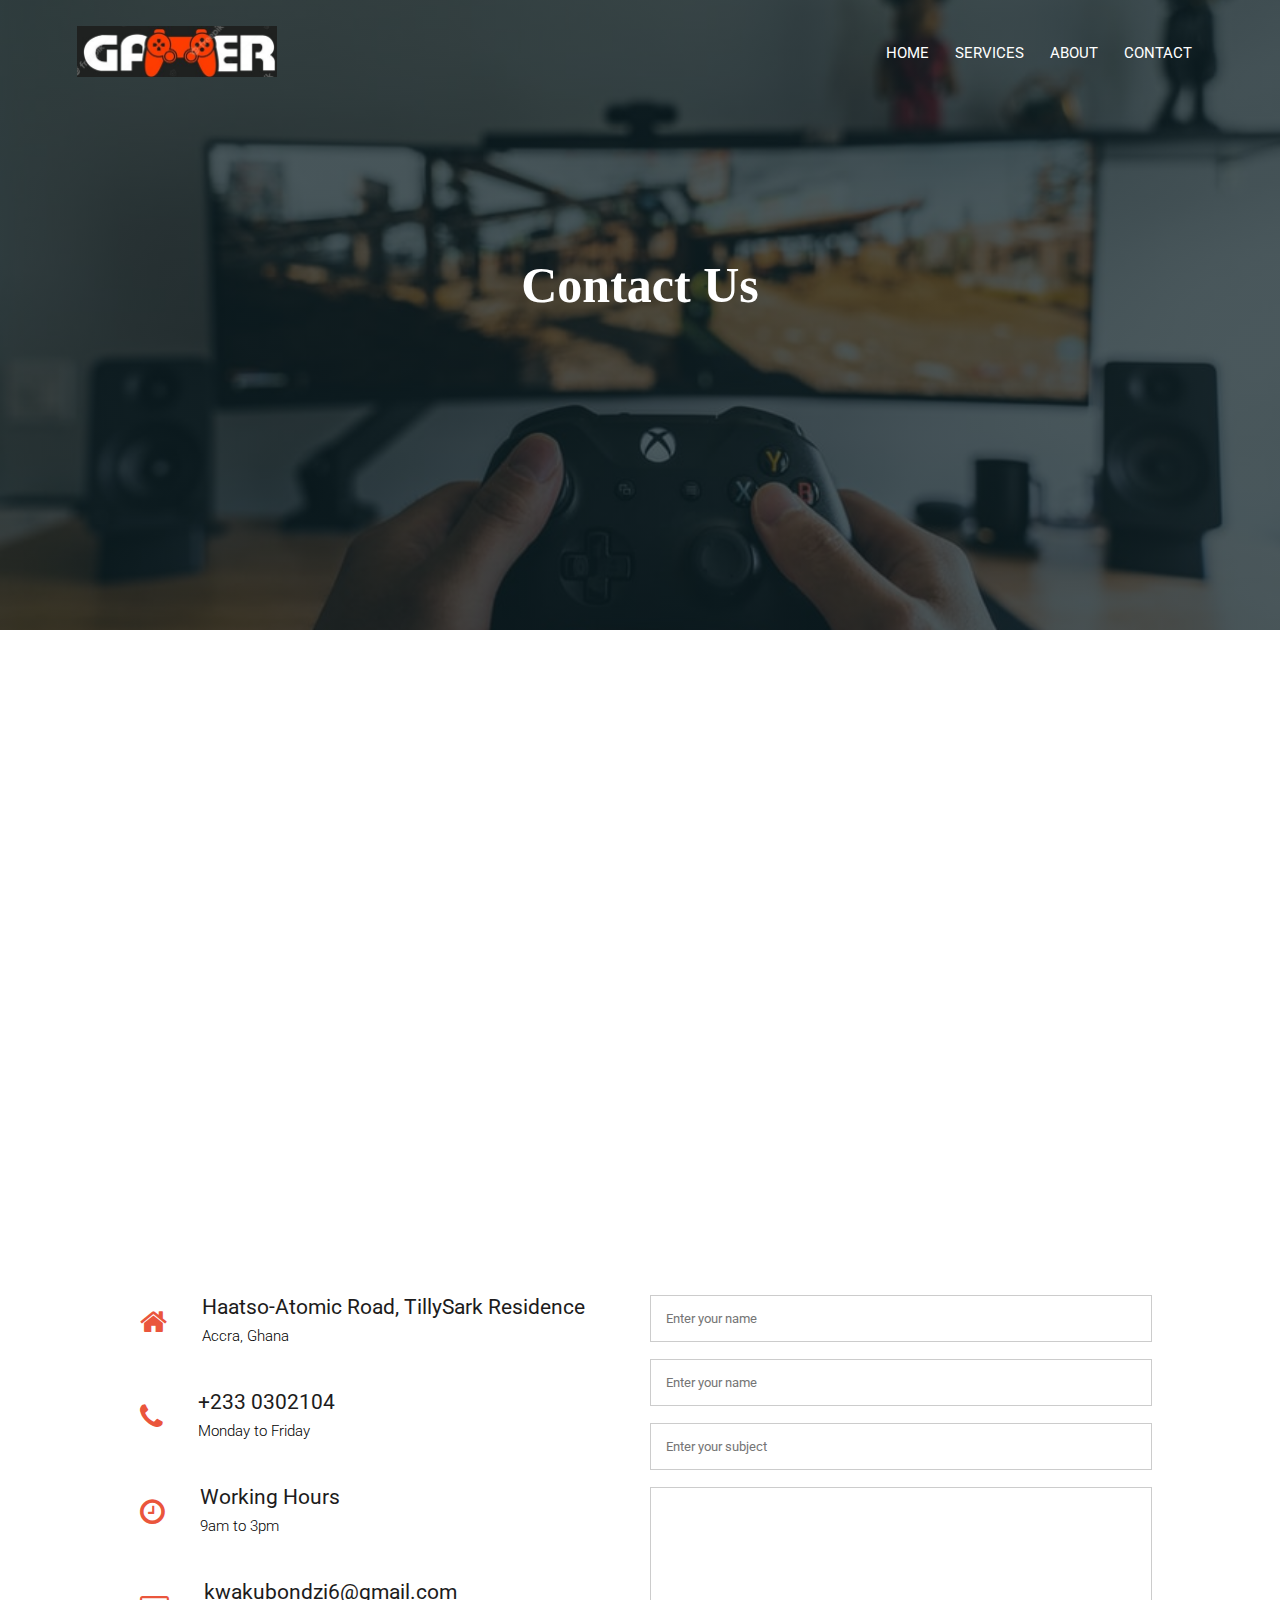
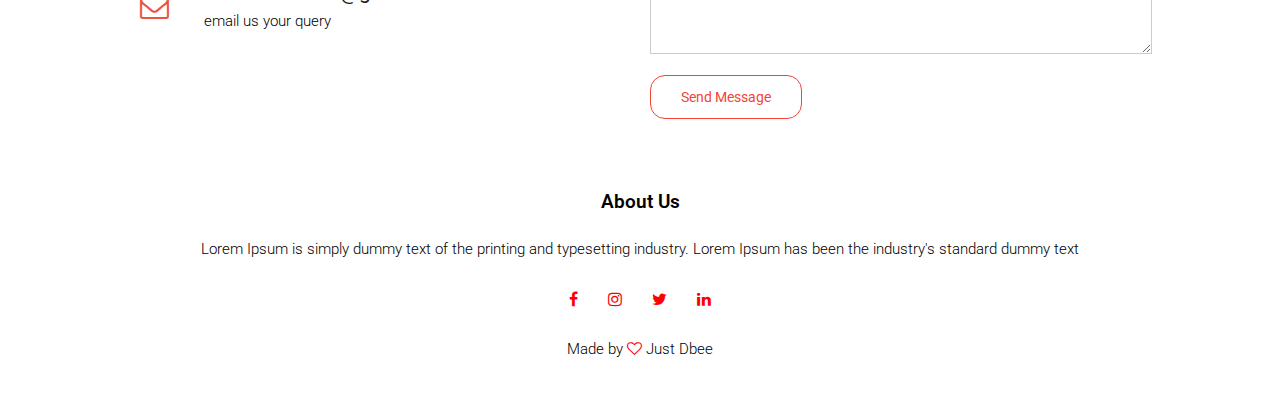
==== contact.html @ dd6c9579 "Add files via upload" ====
<!DOCTYPE html>
<html>
<head>
    <meta name="viewport" content="width=device-width, initial-scale=1.0">
    <title>The Gamer</title>
    <link rel="stylesheet" href="styles.css">
    <link rel="preconnect" href="https://fonts.googleapis.com">
    <link rel="preconnect" href="https://fonts.gstatic.com" crossorigin>
    <link href="https://fonts.googleapis.com/css2?family=Roboto:ital,wght@0,300;0,700;1,300;1,400;1,500&display=swap" rel="stylesheet">
    <link rel="stylesheet" href="https://cdnjs.cloudflare.com/ajax/libs/font-awesome/4.7.0/css/font-awesome.min.css">
</head>
<body>
    <section class="sub-header">
        <nav>
            <a href="index.html"><img src="images/logo.jpg" ></a>
            <div class="nav-links" id="navLinks">
                <i class="fa fa-times-circle" onclick="hideMenu()"></i>
                <ul>
                    <li><a href="index.html">HOME</a></li>
                    <li><a href="services.html">SERVICES</a></li>
                    <li><a href="about.html">ABOUT</a></li>
                    <li><a href="contact.html">CONTACT</a></li>
                </ul>
            </div>
            <i class="fa fa-bars" onclick="showMenu()"></i>
        </nav>
            <h1>Contact Us</h1>
    </section>



  <!------Contact US---->

    <section class="location">

        <iframe src="https://www.google.com/maps/embed?pb=!1m18!1m12!1m3!1d3970.346812423361!2d-0.2222350853255744!3d5.662883734139949!2m3!1f0!2f0!3f0!3m2!1i1024!2i768!4f13.1!3m3!1m2!1s0xfdf9d6cdac8f673%3A0xec250310f5bad0cc!2sTillySark%20Residence!5e0!3m2!1sen!2sgh!4v1643310152674!5m2!1sen!2sgh" width="600" height="450" style="border:0;" allowfullscreen="" loading="lazy"></iframe>


    </section>


    <section class="contact-us">
        <div class="row">
            <div class="contact-col">
                <div>
                    <i class="fa fa-home"></i>
                    <span>
                        <h5>Haatso-Atomic Road, TillySark Residence</h3>
                        <p>Accra, Ghana</p>
                    </span>
                </div>

                <div>
                    <i class="fa fa-phone"></i>
                    <span>
                        <h5>+233 0302104</h3>
                        <p>Monday to Friday</p>
                    </span>
                </div>

                <div>
                    <i class="fa fa-clock-o"></i>
                    <span>
                        <h5>Working Hours</h3>
                        <p>9am to 3pm</p>
                    </span>
                </div>

                <div>
                    <i class="fa fa-envelope-o"></i>
                    <span>
                        <h5>kwakubondzi6@gmail.com</h3>
                        <p>email us your query</p>
                    </span>
                </div>

            </div>

            <div class="contact-col">

                <form action="form-handler.php" method="post">
                    <input type="text" name = "name" placeholder="Enter your name"required>
                    <input type="email"  name = "email" placeholder="Enter your name"required>
                    <input type="text"  name = "subject" placeholder="Enter your subject"required>
                    <textarea rows="9"  name = "message"></textarea>
                    <button type="submit" class="hero-btn red-btn">Send Message</button>
                </form>
            </div>
        </div>
    </section>

    

  

    <!----Footer-->

    <section class="footer">
        <h3>About Us</h3>
        <p>Lorem Ipsum is simply dummy text of the printing and typesetting industry. 
           Lorem Ipsum has been the industry's standard dummy text</p>
       
       <div class="icons">
           <i class="fa fa-facebook"></i>
           <i class="fa fa-instagram"></i>
           <i class="fa fa-twitter"></i>
           <i class="fa fa-linkedin"></i>
       </div>
       <p>Made by <i class="fa fa-heart-o"></i> Just Dbee</p>
    </section>



    <!----Javascript for read more-->
    <script>
        function myFunction() {
            var dots = document.getElementById("dots");
            var moreText = document.getElementById("more");
            var btnText = document.getElementById("myBtn");

            if (dots.style.display === "none") {
                dots.style.display = "inline";
                btnText.innerHTML = "Read more"; 
                moreText.style.display = "none";
            } 
            else {
                dots.style.display = "none";
                btnText.innerHTML = "Read less"; 
                moreText.style.display = "inline";
            }   
        }    
    </script>



    <!-----Javascript for Toggle Menu----->
     <script>
        var navLinks = document.getElementById("navLinks");
        function showMenu(){
            navLinks.style.right = "0";
        }
        function hideMenu(){
            navLinks.style.right = "-200px";
        }
   </script>
    
</body>
</html>
---- styles.css ----
*{
    margin: 0;
    padding: 0;
    font-family: 'Roboto', sans-serif;
}

.header{
    min-height: 100vh;
    width: 100%;
    background-image: linear-gradient(rgba(7, 9, 30, 0.7),rgba(7, 9, 30, 0.7)),url(images/op.jpg);
    background-position: center;
    background-size: cover;
    position: relative;
}

nav{
    display: flex;
    padding: 2% 6%;
    justify-content: space-between;
    align-items: center;
}

nav img{
    width: 200px;
}

.nav-links{
    flex: 1;
    text-align: right;
}

.nav-links ul li{
    list-style: none;
    display: inline-block;
    padding: 6px 11px;
    position: relative;
}

.nav-links ul li a{
    color: white;
    text-decoration: none;
    font-size: 15px;
}

/*nav-link background- ffd166*/

.nav-links ul li ::after{
    content: '';
    width: 0%;
    height: 2px;
    background: #db1533fd;
    display: block;
    margin: auto;
    transition: 0.5s;
}

.nav-links ul li a:hover::after{
    width: 100%;
}

.text-box{
    width: 90%;
    color: white;
    position: absolute;
    top: 50%;
    left: 50%;
    transform: translate(-50%, -50%);
    text-align: center;
}

.text-box h1{
    font-size: 52px;
}

.text-box p{
    margin: 11px 0 40px;
    font-size: 18px;
    color: white;
}

.hero-btn{
    display: inline-block;
    text-decoration: none;
    color: whitesmoke;
    border-radius: 15px;
    border: 1px solid white;
    padding: 13px 30px;
    font-size: 14px;
    background: transparent;
    position: relative;
    cursor: pointer;
}

.hero-btn:hover{
    border: 1px solid rgb(226, 38, 38);
    background: rgb(226, 38, 38);
    transition: 1s;
}

nav .fa{
    display: none;
}

@media(max-width: 750px){
    .text-box h1{
        font-size: 20px;
    }
    .nav-links ul li{
        display: block;
    }
    .nav-links{
        position: fixed;
        background: black;
        height: 100vh;
        width: 200px;
        top: 0;
        right: -200px;
        text-align: left;
        z-index: 2;
        transition: 1s;
    }
    nav .fa{
        display: block;
        color: white;
        margin: 10px;
        font-size: 20px;
        cursor: pointer;
    }
    .nav-links ul{
        padding: 40px;
    }
}

/*----Service---*/

.service{
    width: 79%;
    margin: auto;
    text-align: center;
    padding-top: 90px;
    
}

h1{
    font-size: 37px;
    font-weight: 600;
    
}

p{
    color: black;
    font-size: 15px;
    font-weight: 300;
    line-height: 24px;
    padding: 12px;
}




/*----row---*/

.row{
    margin-top: 5%;
    display: flex;
    justify-content: space-between;
}

/*----service-col-----*/

.service-col{
    flex-basis: 30%;
    background: #d8e2dc;
    border-radius: 10px;
    margin-bottom: 6%;
    padding: 21px 13px;
    box-sizing: border-box;
    transition: 0.5s;
}

h3{
    text-align: center;
    font-weight: 600;
    margin: 12px;
}

.service-col:hover{
    box-shadow: 0 0 20px 0px rgba(25, 71, 109, 0.466);
}

@media(max-width:750px){
    .row{
        flex-direction: column;
    }
}

.workshop{
    width: 70%;
    margin: auto;
    text-align: center;
    padding-top: 52px;
}

h4{
    text-align: center;
    font-weight: 600;
    margin: 12px;
    color: white;
}

.workshop-col{
    flex-basis: 32%;
    border-radius: 15px;
    margin-bottom: 5%;
    position: relative;
    overflow: hidden;
    
}

.workshop-col img{
    width: 110%;
    height: 109%;
    
}

.layer{
    background: transparent;
    height: 100%;
    width: 100%;
    position: absolute;
    top: 0;
    left: 0;
    transition: 0.5s;
}

.layer:hover{
    background: rgba(241, 71, 94, 0.562);   
}

.layer h4{
    width: 100%;
    font-weight: 400;
    color: white;
    font-size: 26px;
    bottom: 0;
    left: 50%;
    transform: translateX(-50%);
    position: absolute;
    opacity: 0;
    transition: 0.5s;
}

.layer:hover h4{
    bottom: 46%;
    opacity: 1;
}

/*-----Reviews----*/

.reviews{
    width: 80%;
    margin: auto;
    text-align: center;
    padding-top: 3%;
}

.reviews-col{
    flex-basis: 28%;
    margin-bottom: 5%;
    text-align: left;
    border-radius: 10px;
    background: whitesmoke;
    padding: 25px;
    cursor: pointer;
    display: flex;
}

.reviews-col img{
    height: 43px;
    margin-left: 5px;
    margin-right: 30px;
    border-radius: 50%;
}

.reviews-col p{
    padding: 0;
}

.reviews-col h3{
    margin-top: 13px;
    text-align: left;
}

@media(max-width:750px){
    .reviews-col img{
        margin-left: 0px;
        margin-right: 14px;
    }
}

.reviews-col .fa{
    color: #fcbf49;
}

/*-------Call to Action----*/

.cta{
    margin: 100px auto;
    width: 80%;
    background-image: linear-gradient(rgba(0,0,0,0.7),rgba(0,0,0,0.7)), url(images/eng.jpg);
    background-position: center;
    background-size: cover;
    border-radius: 10px;
    text-align: center;
    padding: 100px 0;
}

.cta h1{
    color: white;
    padding: 0;
    margin-bottom: 40px;

}

@media (max-width:750px){
    .cta h1{
        font-size: 25px;
    }
}

/*------Footer Background---

.footer {
    background: black;
    margin-left: 0;
    margin-right: 0;
    max-width: 100%;
    padding: 20px;
    padding-left: 40px;
    padding-right: 40px;
    text-align: center;
}*/


/*------Footer---*/

.footer{
    width: 100%;
    text-align: center;
    padding: 30px 0;
}

/*.footer h4{
    margin-top:25px;
    margin-bottom: 20px;
    font-weight: 600;
  
}
.footer p{
    color: white;
}*/

.icons .fa{
    color: red;
    margin: 0 13px;
    cursor: pointer;
    padding: 18px 0;
}

.fa-heart-o{
    color:red;
}

/*-----services-----*/

.sub-header{
    height: 70vh;
    width: 100%;
    background-image: linear-gradient(rgba(4, 24, 30, 0.7),rgba(4, 24, 30, 0.7)),url(images/gaming\ s.jpg);
    background-position: center;
    background-size: cover;
    text-align: center;
    color: white;
}

.sub-header h1{
    margin-top: 150px;
    font-family: 'Libre Baskerville', serif;
    font-size: 50px;
}

/*----about us----*/

.about-us{
    width: 80%;
    margin: auto;
    padding-top: 60px;
    padding-bottom: 30px;
}

.about-col{
    flex-basis: 48%;
    padding: 32px 3px;
}

.about-col img{
    width: 110%;
}

.about-col h1{
    padding: 0%;
  
}

.about-col p{
    padding: 16px 0 27px;
    text-align: justify;
}

p .more{
    display: none;
}

#myBtn{
    display: inline-block;
    text-decoration: none;
    color: #2a9d8f;
    border-radius: 15px;
    border: 1px solid #2a9d8f;
    padding: 13px 30px;
    font-size: 14px;
    background: transparent;
    position: relative;
    cursor: pointer;
}

#myBtn:hover{
    border: 1px solid #b6ccfe;
    background: #b6ccfe;
    transition: 1s;
}

@media (max-width:750px){
    .sub-header h1{
        font-size: 25px;
    }
}


/*------Contact US-----*/

.location{
    width: 80%;
    margin: auto;
    padding: 80px 0;
}

.location iframe{
    width: 100%;
}

.contact-us{
    width: 80%;
    margin: auto;
}

.contact-col{
    flex-basis: 49%;
    margin-bottom: 30px;
}

.contact-col div{
    display: flex;
    align-items: center;
    margin-bottom: 42px;
}

.contact-col div .fa{
    font-size: 29px;
    color: #e63010d2;
    margin: 12px;
    margin-right: 35px;
}

.contact-col div p{
    padding: 0;
}

.contact-col div h5{
    font-size: 21px;
    margin-bottom: 5px;
    color: rgb(29, 28, 28);
    font-weight: 400;
}

.red-btn{
    border: 1px solid #f44336;
    background: transparent;
    color: #f44336;
}

.red-btn:hover{
    color: white;
}

.contact-col input, .contact-col textarea{
    width: 100%;
    padding: 15px;
    margin-bottom: 17px;
    outline: none;
    border: 1px solid #ccc;
    box-sizing: border-box;
}
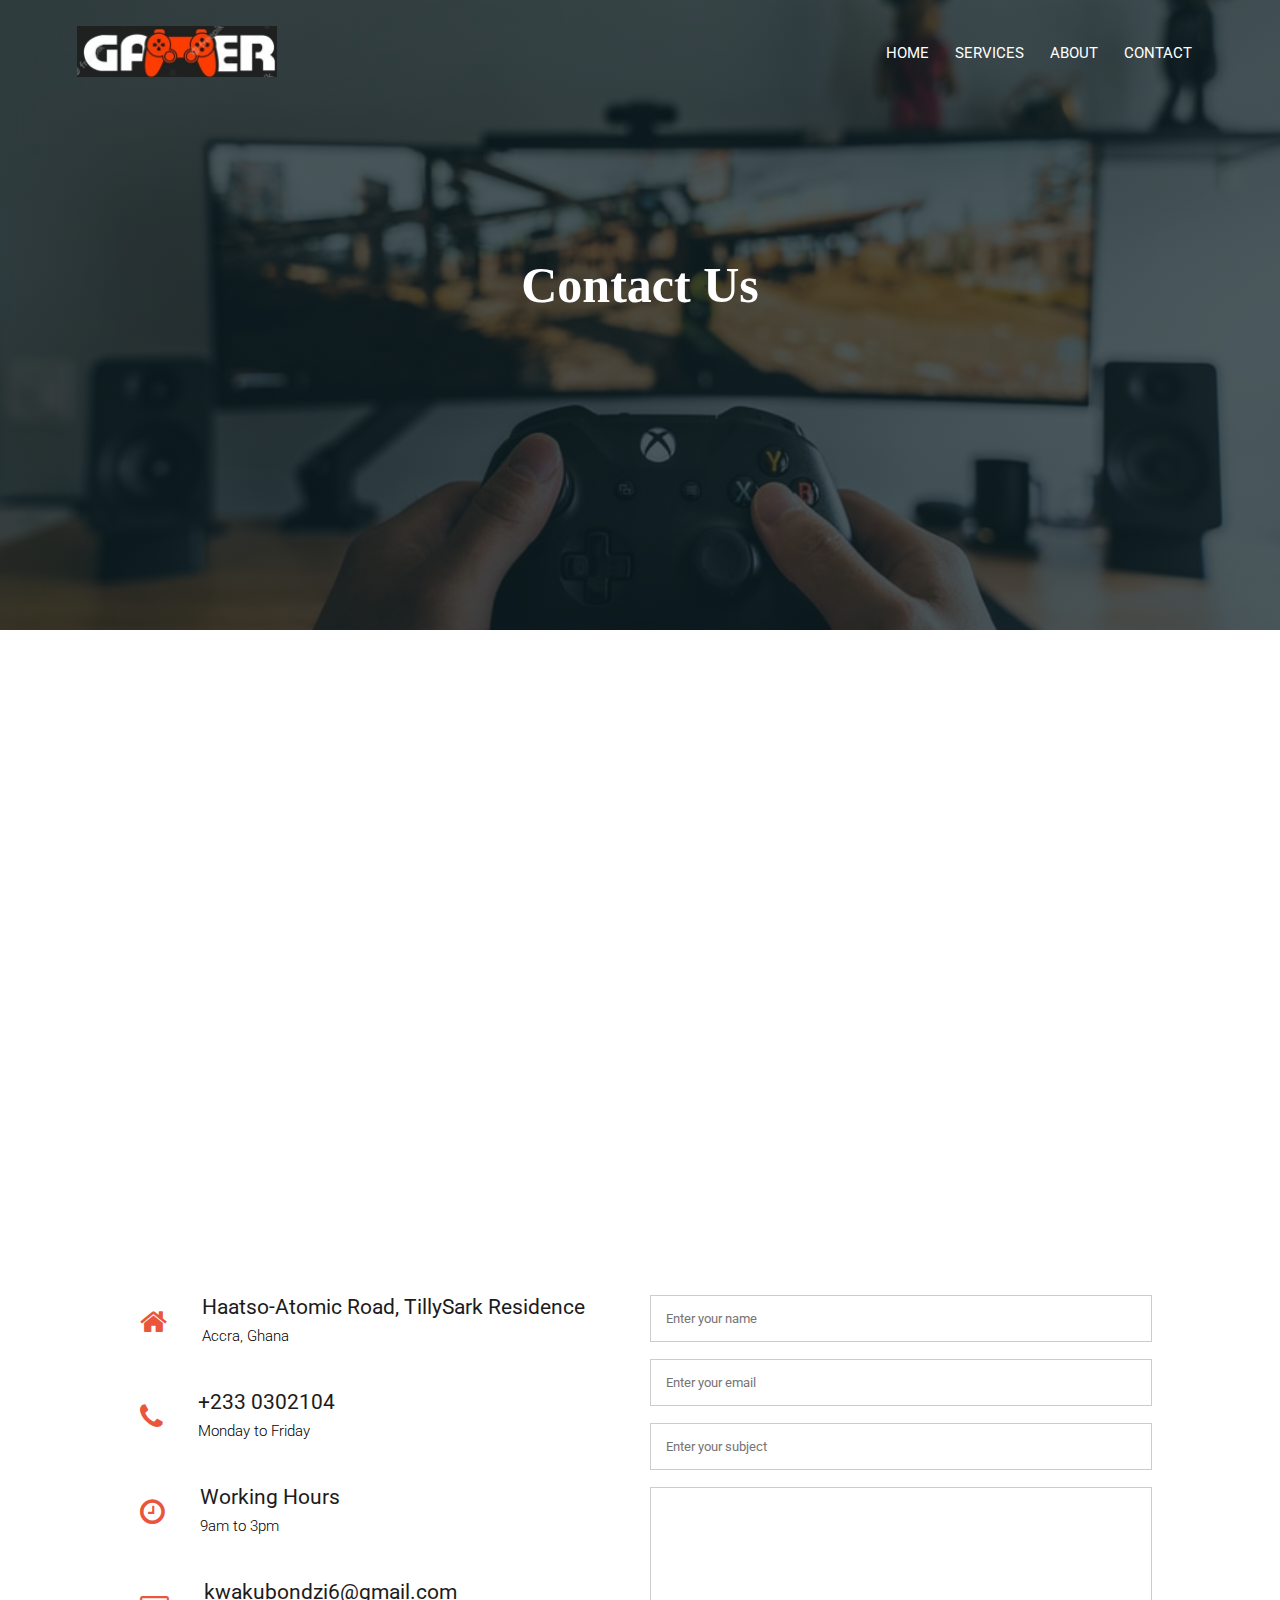
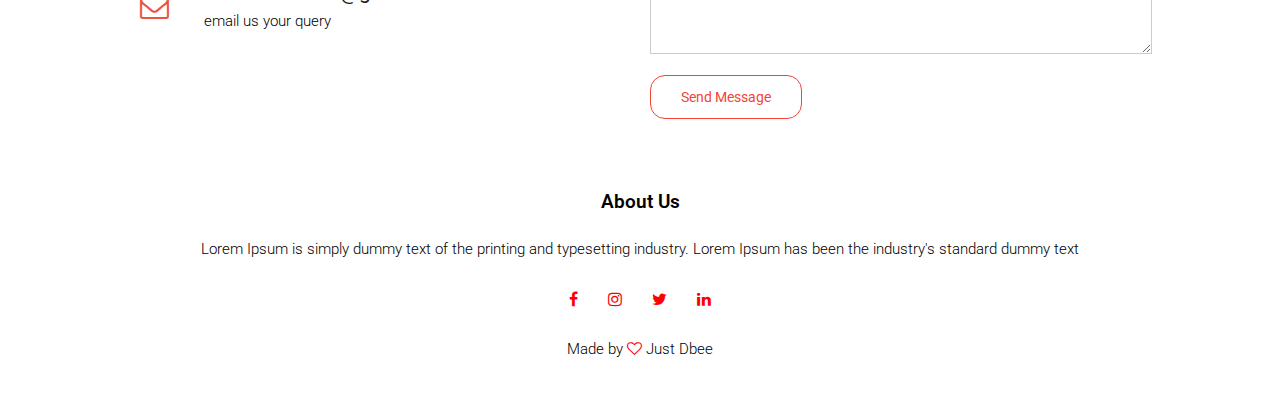
==== commit 158e8b30: "Add files via upload" ====
--- a/contact.html
+++ b/contact.html
@@ -78,9 +78,9 @@
 
             <div class="contact-col">
 
-                <form action="form-handler.php" method="post">
+                <form action="contact-form-handler.php" name="contactform" method="post">
                     <input type="text" name = "name" placeholder="Enter your name"required>
-                    <input type="email"  name = "email" placeholder="Enter your name"required>
+                    <input type="email"  name = "email" placeholder="Enter your email"required>
                     <input type="text"  name = "subject" placeholder="Enter your subject"required>
                     <textarea rows="9"  name = "message"></textarea>
                     <button type="submit" class="hero-btn red-btn">Send Message</button>
